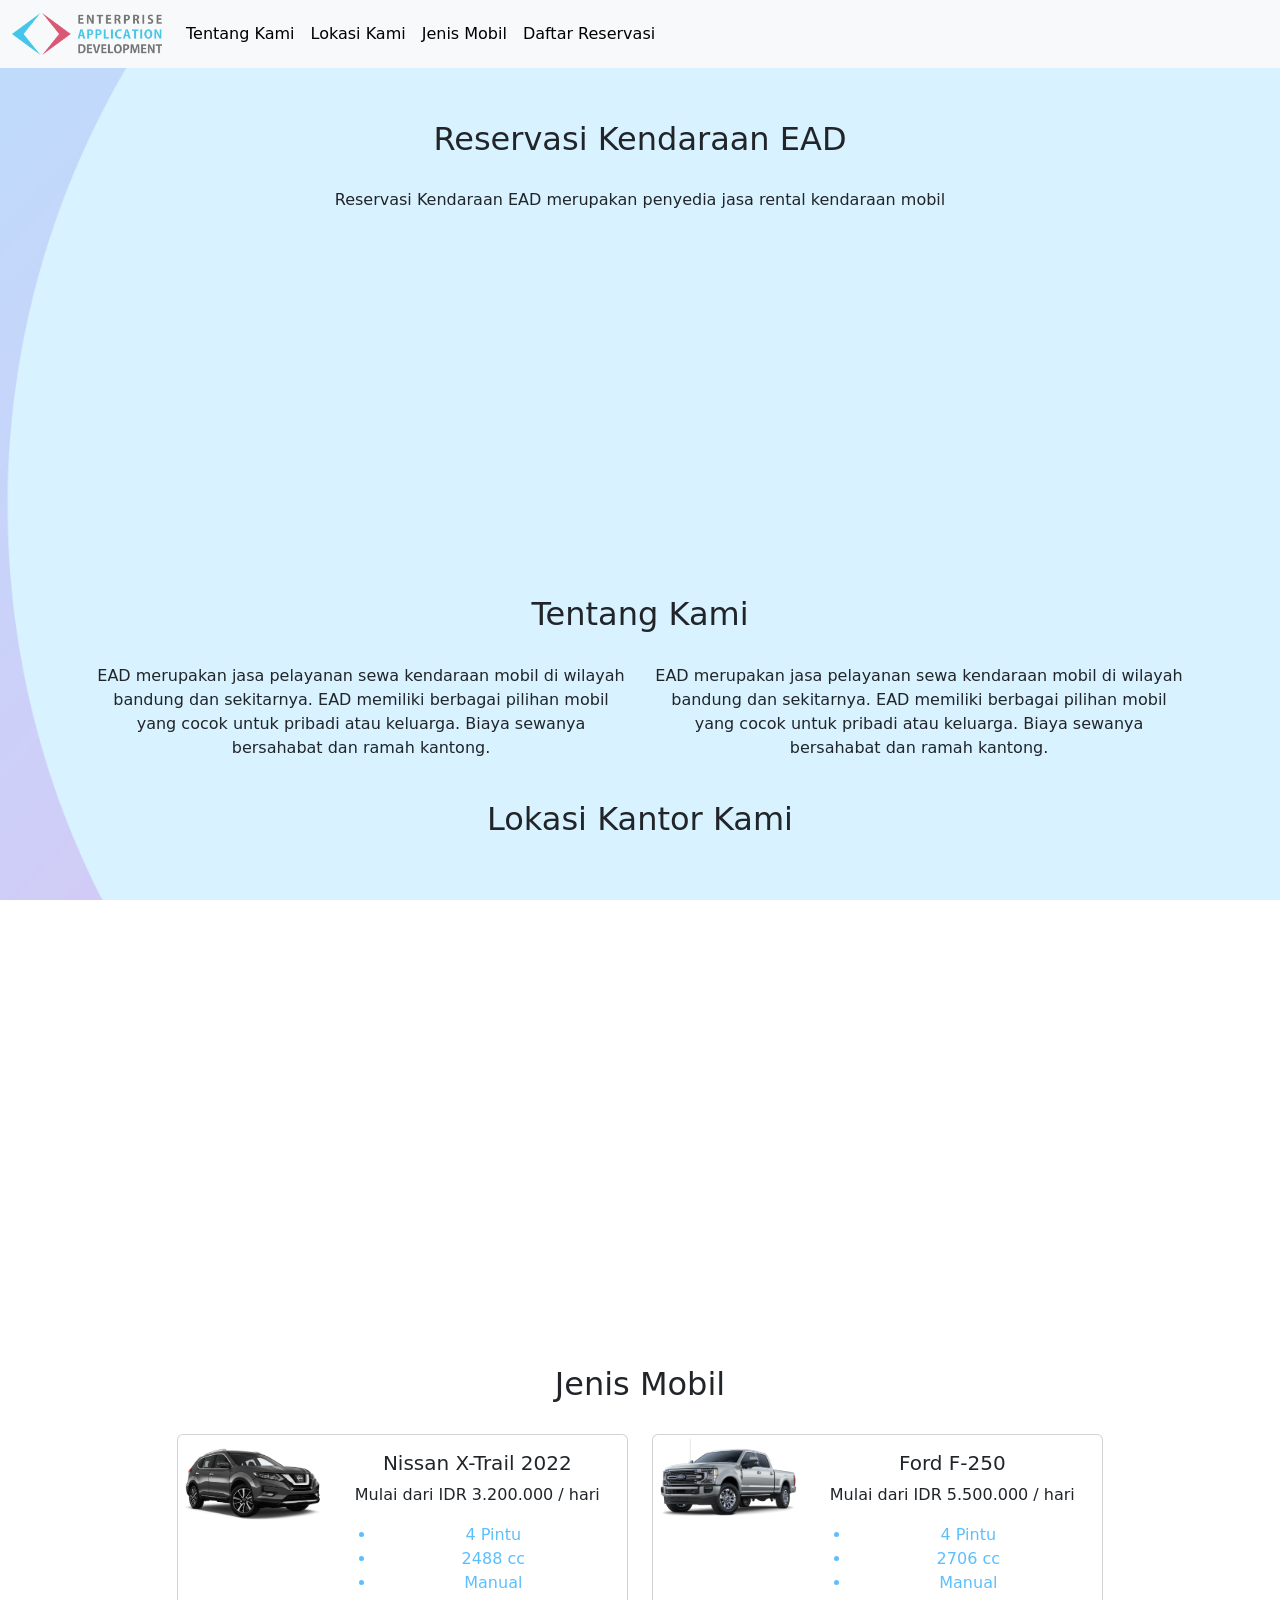
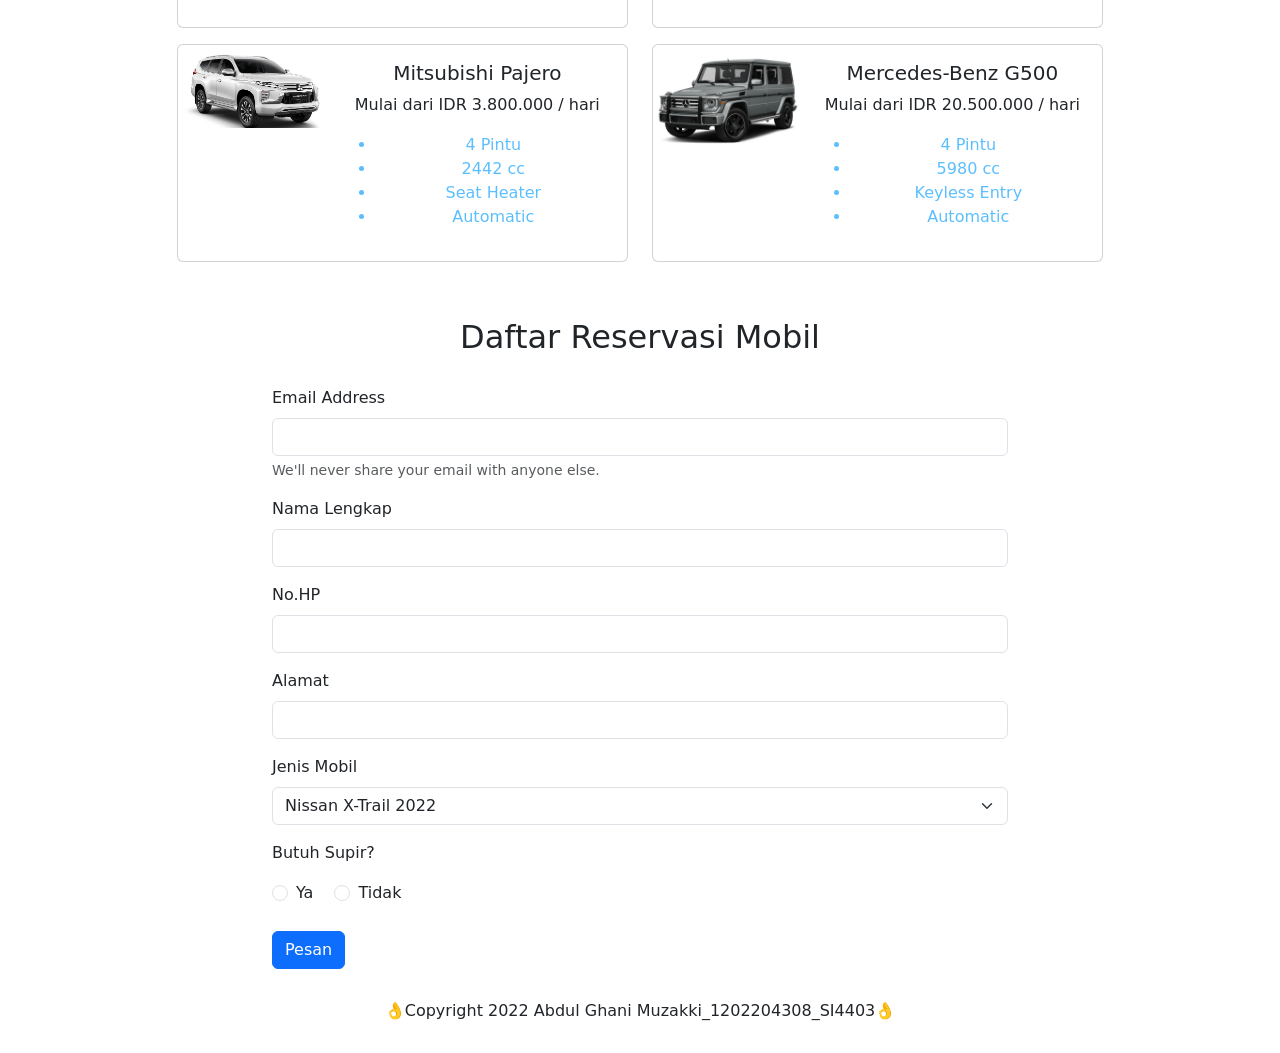
==== Modul1 Ghani/Modul1 Ghani.html @ 1dba4a20 "Tugas Pendahuluan Modul 1" ====
<!DOCTYPE html>
<html lang="en">
  <head>
    <meta charset="UTF-8" />
    <meta http-equiv="X-UA-Compatible" content="IE=edge" />
    <meta name="viewport" content="width=device-width, initial-scale=1.0" />
    <link
      href="https://cdn.jsdelivr.net/npm/bootstrap@5.2.2/dist/css/bootstrap.min.css"
      rel="stylesheet"
      integrity="sha384-Zenh87qX5JnK2Jl0vWa8Ck2rdkQ2Bzep5IDxbcnCeuOxjzrPF/et3URy9Bv1WTRi"
      crossorigin="anonymous"
    />
    <title>TP MODUL 1</title>
    <link rel="stylesheet" href="Modul1 Ghani.css" />
  </head>

  <!-- Navbar -->
  <body>
    <nav class="navbar navbar-expand-lg bg-light fixed-top">
      <div class="container-fluid">
        <a class="navbar-brand" href="#"><image src=images/logo-ead.png width= 150px></image></a>
        <button
          class="navbar-toggler"
          type="button"
          data-bs-toggle="collapse"
          data-bs-target="#navbarNav"
          aria-controls="navbarNav"
          aria-expanded="false"
          aria-label="Toggle navigation"
        >
          <span class="navbar-toggler-icon"></span>
        </button>
        <div class="collapse navbar-collapse" id="navbarNav">
          <ul class="navbar-nav">
            <li class="nav-item">
              <a class="nav-link active" aria-current="page" href="#Tentang">Tentang
                Kami</a>
            </li>
            <li class="nav-item">
              <a class="nav-link active" href="#Lokasi">Lokasi Kami</a>
            </li>
            <li class="nav-item">
              <a class="nav-link active" href="#Jenis">Jenis Mobil</a>
            </li>
            <li class="nav-item">
              <a class="nav-link active" href="#Daftar">Daftar Reservasi</a>
            </li>
          </ul>
        </div>
      </div> 
    </nav>

    <!-- Header -->
    <div class="container text-center">
      <h2 style="margin-top: 120px;">Reservasi Kendaraan EAD</h2>
      <p style="margin-top: 30px; font-size: 20;">Reservasi Kendaraan EAD merupakan penyedia jasa rental kendaraan mobil</p>
      <iframe width= "500" height= "300" src="https://www.youtube.com/embed/AwMeQJ_u73I" title="Video ESD" 
      frameborder= "0" allowfullscreen></iframe>
    </div>

    <!-- Tentang Kami -->
    <div class="container text-center">
      <h2 id= "Tentang" style="margin-top: 60px; margin-bottom: 30px;">Tentang Kami</h2>
      <div class="container text-center">
        <div class="row align-items-start">
          <div class="col">
            EAD merupakan jasa pelayanan sewa kendaraan mobil di wilayah bandung dan sekitarnya. EAD memiliki berbagai pilihan mobil
            yang cocok untuk pribadi atau keluarga. Biaya sewanya bersahabat dan ramah kantong.   
          </div>
          <div class="col">
            EAD merupakan jasa pelayanan sewa kendaraan mobil di wilayah bandung dan sekitarnya. EAD memiliki berbagai pilihan mobil
            yang cocok untuk pribadi atau keluarga. Biaya sewanya bersahabat dan ramah kantong.
          </div>
        </div>
      </div>
    </div>
    <!-- Lokasi Kantor -->
    <div class="container text-center">
      <h2 id= "Lokasi" style="margin-top: 40px; margin-bottom: 30px;">Lokasi Kantor Kami</h2>
      <iframe src="https://www.google.com/maps/embed?pb=!1m18!1m12!1m3!1d247.5398608776433!2d107.67778740713233!3d-6.93382423330382!2m3!1f0!2f0!3f0!3m2!1i1024!2i768!4f13.1!3m3!1m2!1s0x2e68c2afaeea750f%3A0x37ac27dd3e0f09da!2sJl.%20Indra%20Jaya%20I%20No.30%2C%20Cisaranten%20Kulon%2C%20Kec.%20Arcamanik%2C%20Kota%20Bandung%2C%20Jawa%20Barat%2040293!5e0!3m2!1sen!2sid!4v1665826612681!5m2!1sen!2sid" 
      width="600" height="450" style="border:0;" allowfullscreen="" loading="lazy" referrerpolicy="no-referrer-when-downgrade"></iframe>
    </div>
    
    <!-- Jenis Mobil -->
    <div id= "Jenis" class="container text-center">
      <h2 style="margin-top: 40px; margin-bottom: 30px;">Jenis Mobil</h2>
      <div class="row justify-content-center">
        <div class="col-5">
          <div class="card mb-3" style="max-width: 540px;">
            <div class="row g-0">
              <div class="col-md-4">
                <img src="images/xtrail.jpg" class="img-fluid rounded-start" alt="X-Trail">
              </div>
              <div class="col-md-8">
                <div class="card-body">
                  <h5 class="card-title">Nissan X-Trail 2022</h5>
                  <p class="card-text">Mulai dari IDR 3.200.000 / hari</p>
                  <p class="card-text"><ul>
                    <li>4 Pintu</li>
                    <li>2488 cc</li>
                    <li>Manual</li></ul></p>
                </div>
              </div>
            </div>
          </div>
        </div>
        <div class="col-5">
          <div class="card mb-3" style="max-width: 540px;">
            <div class="row g-0">
              <div class="col-md-4">
                <img src="images/ford f250.webp" class="img-fluid rounded-start" alt="Ford F-250">
              </div>
              <div class="col-md-8">
                <div class="card-body">
                  <h5 class="card-title">Ford F-250</h5>
                  <p class="card-text">Mulai dari IDR 5.500.000 / hari</p>
                  <p class="card-text"><ul>
                    <li>4 Pintu</li>
                    <li>2706 cc</li>
                    <li>Manual</li></ul></p>
                </div>
              </div>
            </div>
          </div>
        </div>
        <div class="col-5">
          <div class="card mb-3" style="max-width: 540px;">
            <div class="row g-0">
              <div class="col-md-4">
                <img src="images/pajero.jpg" class="img-fluid rounded-start" alt="Pajero Sport">
              </div>
              <div class="col-md-8">
                <div class="card-body">
                  <h5 class="card-title">Mitsubishi Pajero</h5>
                  <p class="card-text">Mulai dari IDR 3.800.000 / hari</p>
                  <p class="card-text"><ul>
                    <li>4 Pintu</li>
                    <li>2442 cc</li>
                    <li>Seat Heater</li>
                    <li>Automatic</li></ul></p>
                </div>
              </div>
            </div>
          </div>
        </div>
        <div class="col-5">
          <div class="card mb-3" style="max-width: 540px;">
            <div class="row g-0">
              <div class="col-md-4">
                <img src="images/g500.webp" class="img-fluid rounded-start" alt="Mercedes-Benz G500">
              </div>
              <div class="col-md-8">
                <div class="card-body">
                  <h5 class="card-title">Mercedes-Benz G500</h5>
                  <p class="card-text">Mulai dari IDR 20.500.000 / hari</p>
                  <p class="card-text"><ul>
                    <li>4 Pintu</li>
                    <li>5980 cc</li>
                    <li>Keyless Entry</li>
                    <li>Automatic</li></ul></p>
                </div>
              </div>
            </div>
          </div>
        </div>
      </div>
    </div>
    <!-- Reservasi -->
    <div class="container">
      <h2 id= "Daftar"style="margin-top: 40px; margin-bottom: 30px; text-align: center;">Daftar Reservasi Mobil</h2>
      <div class="row justify-content-center">
        <div class="col-8">
          <form action="#">
            <div class="mb-3">
              <label for="Email Address" class="form-label">Email Address</label>
              <input type="email" class="form-control" id="Email Address" aria-describedby="email">
              <div id="email" class="form-text">We'll never share your email with anyone else.</div>
            </div>
            <div class="mb-3">
              <label for="Nama Lengkap" class="form-label">Nama Lengkap</label>
              <input type="Nama Lengkap" class="form-control" id="Nama Lengkap">
            </div>
            <div class="mb-3">
              <label for="No.HP" class="form-label">No.HP</label>
              <input type="No.HP" class="form-control" id="No.HP">
            </div>
            <div class="mb-3">
              <label for="Alamat" class="form-label">Alamat</label>
              <input type="Alamat" class="form-control" id="Alamat">
            </div>
            <div class="mb-3">
              <label for="Jenis Mobil" class="form-label">Jenis Mobil</label>
              <select class="form-select" id="Jenis Mobil" name="Jenis Mobil" aria-label="Jenis Mobil">
                <option selected>Nissan X-Trail 2022</option>
                <option value="Ford F-250">Ford F-250</option>
                <option value="Mitsubishi Pajero Sport 2022">Mitsubishi Pajero Sport 2022</option>
                <option value="Mercedes-Benz G500">Mercedes-Benz G500</option>
              </select>
            </div>
            <p>Butuh Supir?</p>
            <div class="form-check form-check-inline">
              <input class="form-check-input" type="radio" name="inlineRadioOptions" id="inlineRadio1" value="Ya">
              <label class="form-check-label" for="inlineRadio1">Ya</label>
            </div>
            <div class="form-check form-check-inline">
              <input class="form-check-input" type="radio" name="inlineRadioOptions" id="inlineRadio2" value="Tidak">
              <label class="form-check-label" for="inlineRadio2">Tidak</label>
            </div>
            <br><br>
            <button type="submit" class="btn btn-primary">Pesan</button>
          </form>
        </div>
      </div>
      <!-- Footer -->
      <div class="container">
        <!-- Button trigger modal -->
<p class= "footer" data-bs-toggle="modal" data-bs-target="#exampleModal" style="text-align: center; padding: 30px;">👌Copyright 2022 Abdul Ghani Muzakki_1202204308_SI4403👌</p>

<!-- Modal -->
<div class="modal fade" id="exampleModal" tabindex="-1" aria-labelledby="exampleModalLabel" aria-hidden="true">
  <div class="modal-dialog">
    <div class="modal-content">
      <div class="modal-header">
        <h1 class="modal-title fs-5" id="exampleModalLabel">Copyright</h1>
        <button type="button" class="btn-close" data-bs-dismiss="modal" aria-label="Close"></button>
      </div>
      <div class="modal-body">
        Nama: Abdul Ghani Muzakki <br>
        NIM: 1202204308 <br>
        Kelas: SI-44-03
      </div>
      <div class="modal-footer">
        <button type="button" class="btn btn-secondary" data-bs-dismiss="modal">Close</button>
      </div>
    </div>
  </div>
</div>
    <script
      src="https://cdn.jsdelivr.net/npm/@popperjs/core@2.11.6/dist/umd/popper.min.js"
      integrity="sha384-oBqDVmMz9ATKxIep9tiCxS/Z9fNfEXiDAYTujMAeBAsjFuCZSmKbSSUnQlmh/jp3"
      crossorigin="anonymous"
    ></script>
    <script
      src="https://cdn.jsdelivr.net/npm/bootstrap@5.2.2/dist/js/bootstrap.min.js"
      integrity="sha384-IDwe1+LCz02ROU9k972gdyvl+AESN10+x7tBKgc9I5HFtuNz0wWnPclzo6p9vxnk"
      crossorigin="anonymous"
    ></script>
  </body>
</html>
---- Modul1 Ghani/Modul1 Ghani.css ----
* {
  margin: 0;
  padding: 0;
}
body {
  height: 100vh;
  width: 100%;
  background-image: url(images/background.png);
  background-position: center;
  background-size: cover;
  padding-left: 5%;
  padding-right: 5%;
  box-sizing: border-box;
  position: relative;
  background-attachment: fixed;
}
ul {
  color: rgb(92, 191, 253);
}
.card:hover {
  background: #fff;
  box-shadow: 12px 15px 20px 0px rgba(60, 75, 90, 0.25);
  border-radius: 5px;
  transition: all 0.5 ease;
}
.footer:hover {
  cursor: pointer;
}
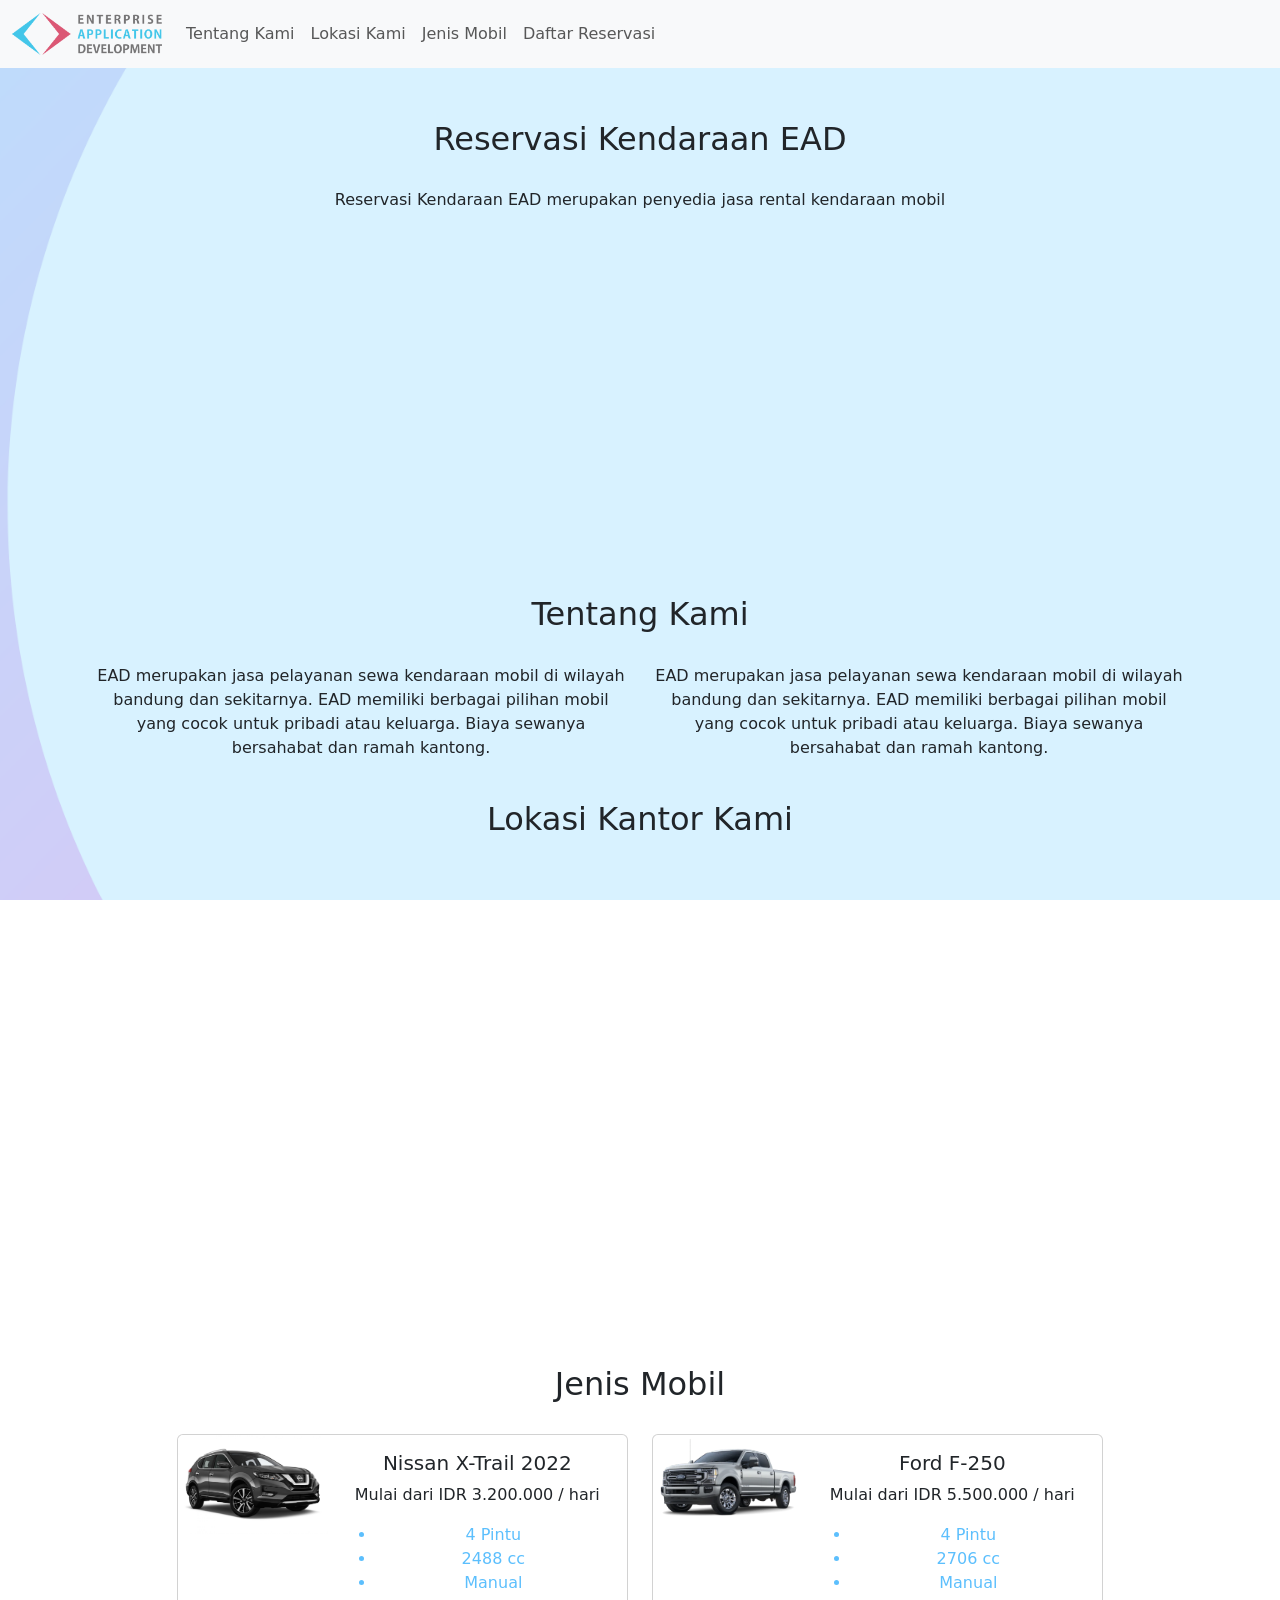
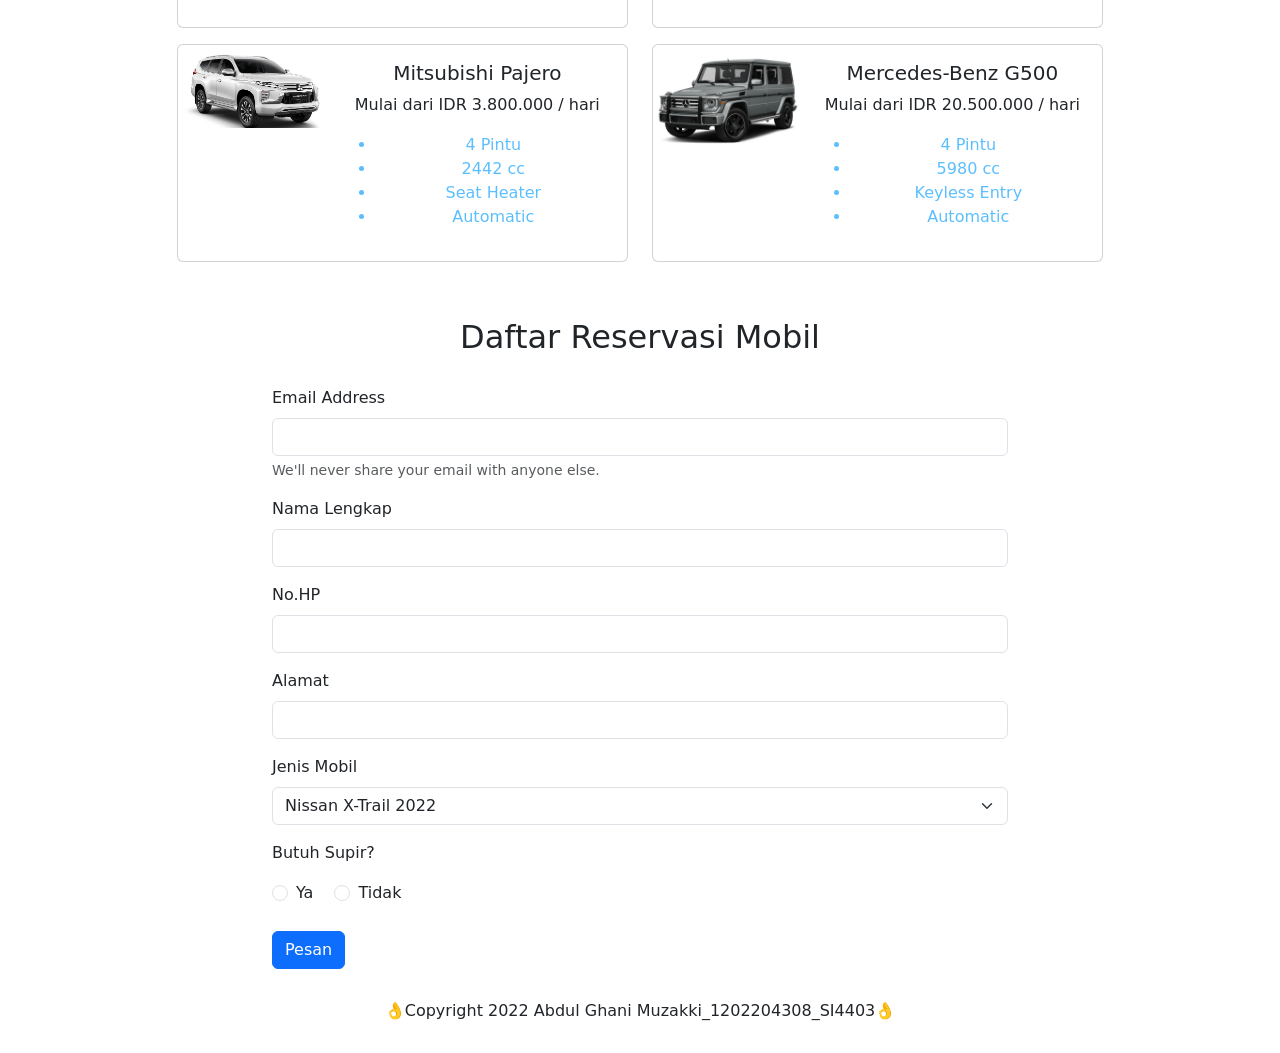
==== commit 7f35b37a: "Tugas Pendahuluan Modul 1" ====
--- a/Modul1 Ghani/Modul1 Ghani.html
+++ b/Modul1 Ghani/Modul1 Ghani.html
@@ -33,17 +33,17 @@
         <div class="collapse navbar-collapse" id="navbarNav">
           <ul class="navbar-nav">
             <li class="nav-item">
-              <a class="nav-link active" aria-current="page" href="#Tentang">Tentang
+              <a class="nav-link" aria-current="page" href="#Tentang">Tentang
                 Kami</a>
             </li>
             <li class="nav-item">
-              <a class="nav-link active" href="#Lokasi">Lokasi Kami</a>
-            </li>
-            <li class="nav-item">
-              <a class="nav-link active" href="#Jenis">Jenis Mobil</a>
-            </li>
-            <li class="nav-item">
-              <a class="nav-link active" href="#Daftar">Daftar Reservasi</a>
+              <a class="nav-link" href="#Lokasi">Lokasi Kami</a>
+            </li>
+            <li class="nav-item">
+              <a class="nav-link" href="#Jenis">Jenis Mobil</a>
+            </li>
+            <li class="nav-item">
+              <a class="nav-link" href="#Daftar">Daftar Reservasi</a>
             </li>
           </ul>
         </div>
--- a/Modul1 Ghani/Modul1 Ghani.css
+++ b/Modul1 Ghani/Modul1 Ghani.css
@@ -17,6 +17,9 @@
 ul {
   color: rgb(92, 191, 253);
 }
+.nav-link:hover {
+  color: rgb(10, 207, 10);
+}
 .card:hover {
   background: #fff;
   box-shadow: 12px 15px 20px 0px rgba(60, 75, 90, 0.25);
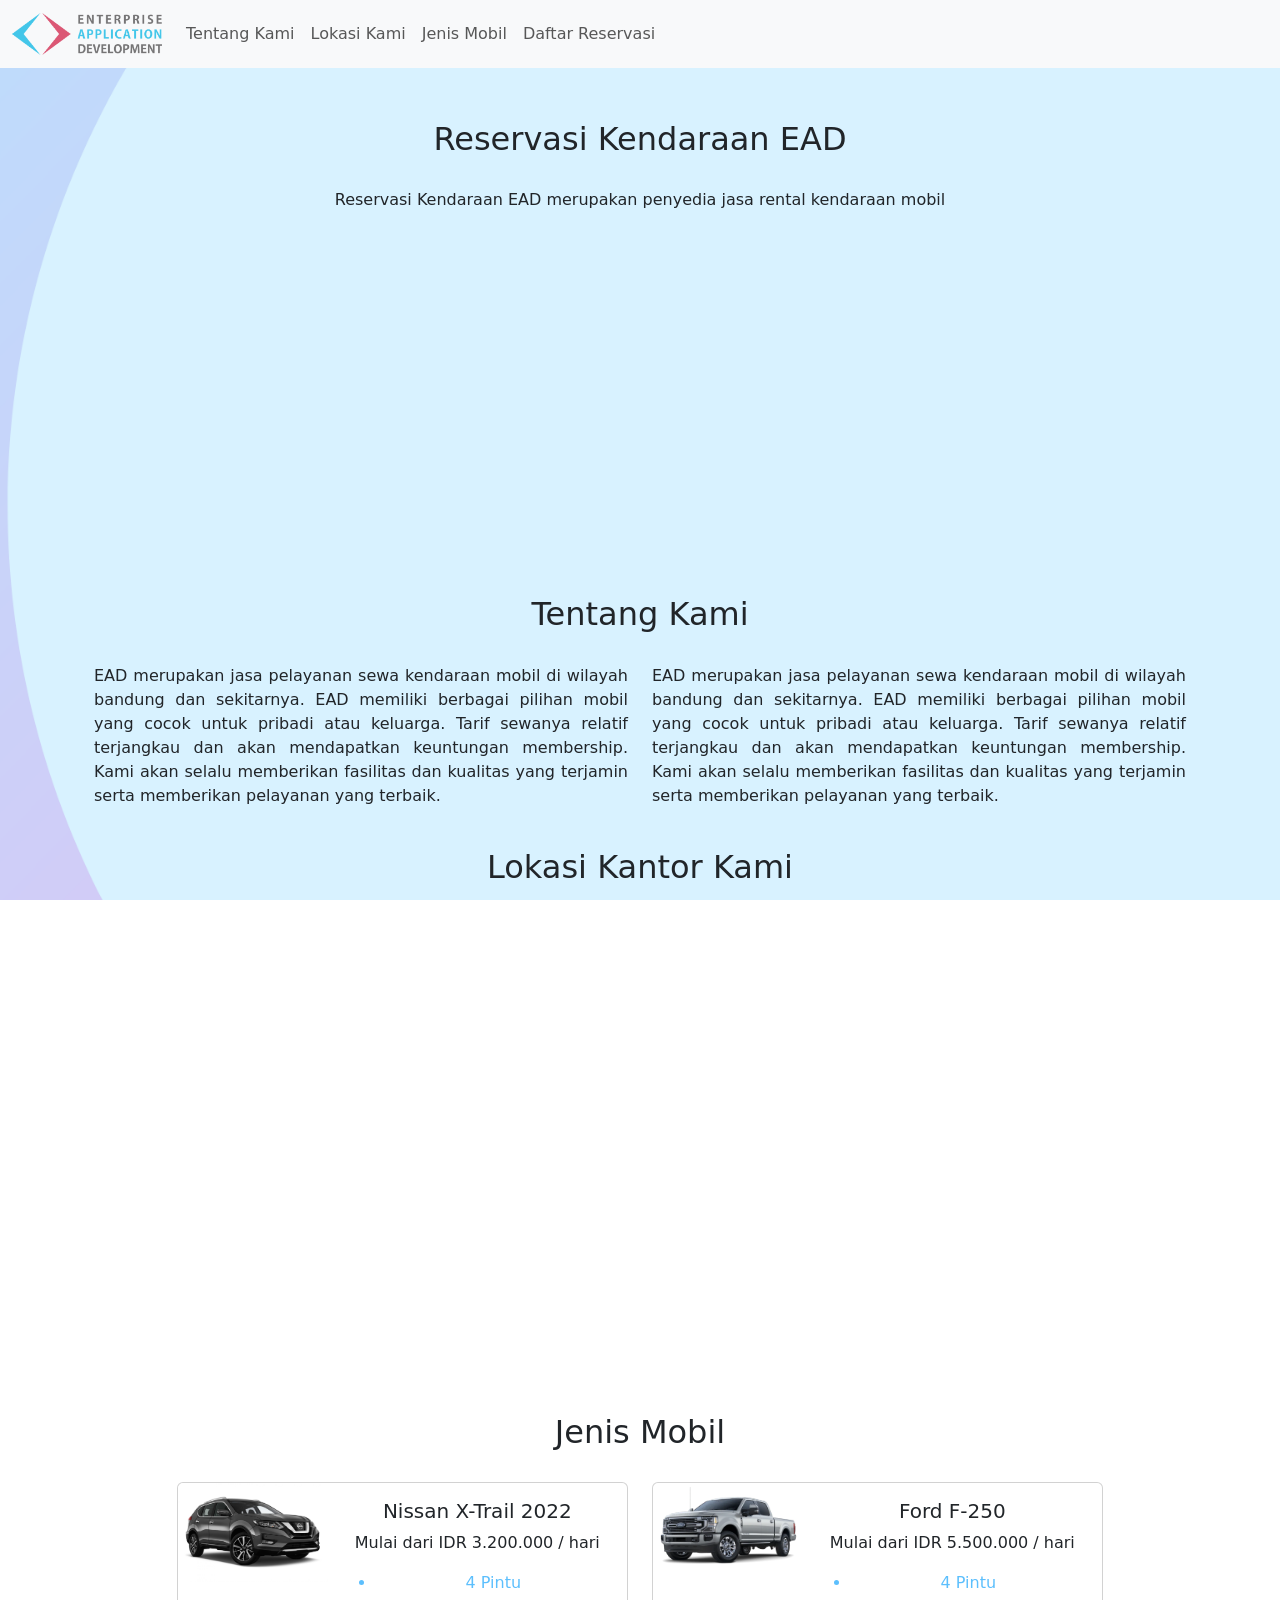
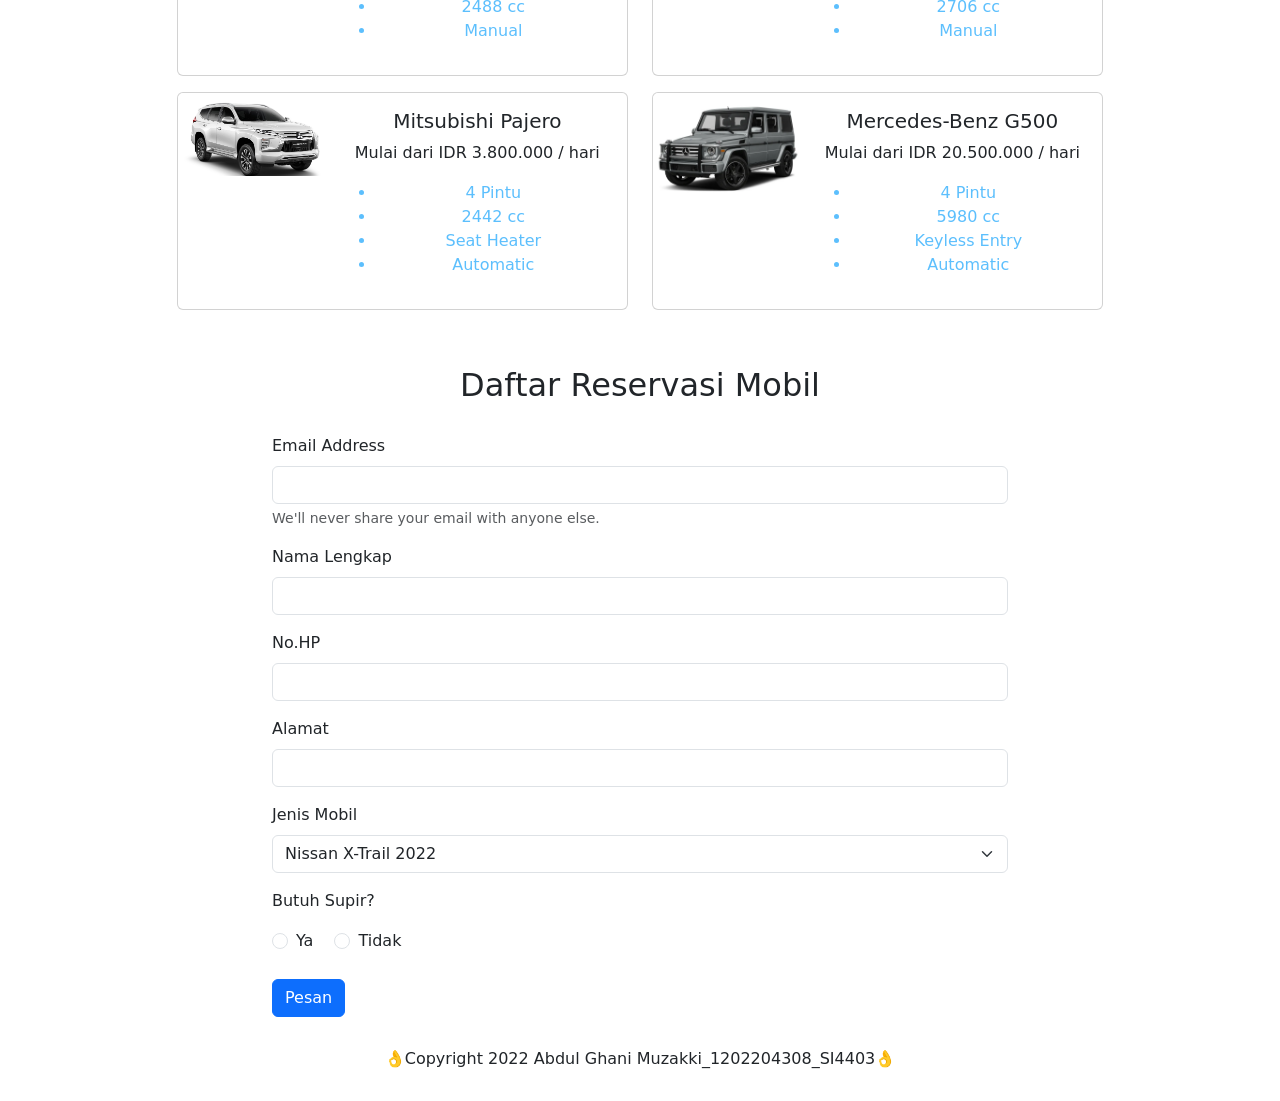
==== commit a668dd1b: "Tugas Pendahuluan Modul 1" ====
--- a/Modul1 Ghani/Modul1 Ghani.html
+++ b/Modul1 Ghani/Modul1 Ghani.html
@@ -63,13 +63,15 @@
       <h2 id= "Tentang" style="margin-top: 60px; margin-bottom: 30px;">Tentang Kami</h2>
       <div class="container text-center">
         <div class="row align-items-start">
-          <div class="col">
+          <div class="col" style="text-align: justify;">
             EAD merupakan jasa pelayanan sewa kendaraan mobil di wilayah bandung dan sekitarnya. EAD memiliki berbagai pilihan mobil
-            yang cocok untuk pribadi atau keluarga. Biaya sewanya bersahabat dan ramah kantong.   
-          </div>
-          <div class="col">
+            yang cocok untuk pribadi atau keluarga. Tarif sewanya relatif terjangkau dan akan mendapatkan keuntungan membership.
+            Kami akan selalu memberikan fasilitas dan kualitas yang terjamin serta memberikan pelayanan yang terbaik.   
+          </div>
+          <div class="col" style="text-align: justify;">
             EAD merupakan jasa pelayanan sewa kendaraan mobil di wilayah bandung dan sekitarnya. EAD memiliki berbagai pilihan mobil
-            yang cocok untuk pribadi atau keluarga. Biaya sewanya bersahabat dan ramah kantong.
+            yang cocok untuk pribadi atau keluarga. Tarif sewanya relatif terjangkau dan akan mendapatkan keuntungan membership.
+            Kami akan selalu memberikan fasilitas dan kualitas yang terjamin serta memberikan pelayanan yang terbaik. 
           </div>
         </div>
       </div>
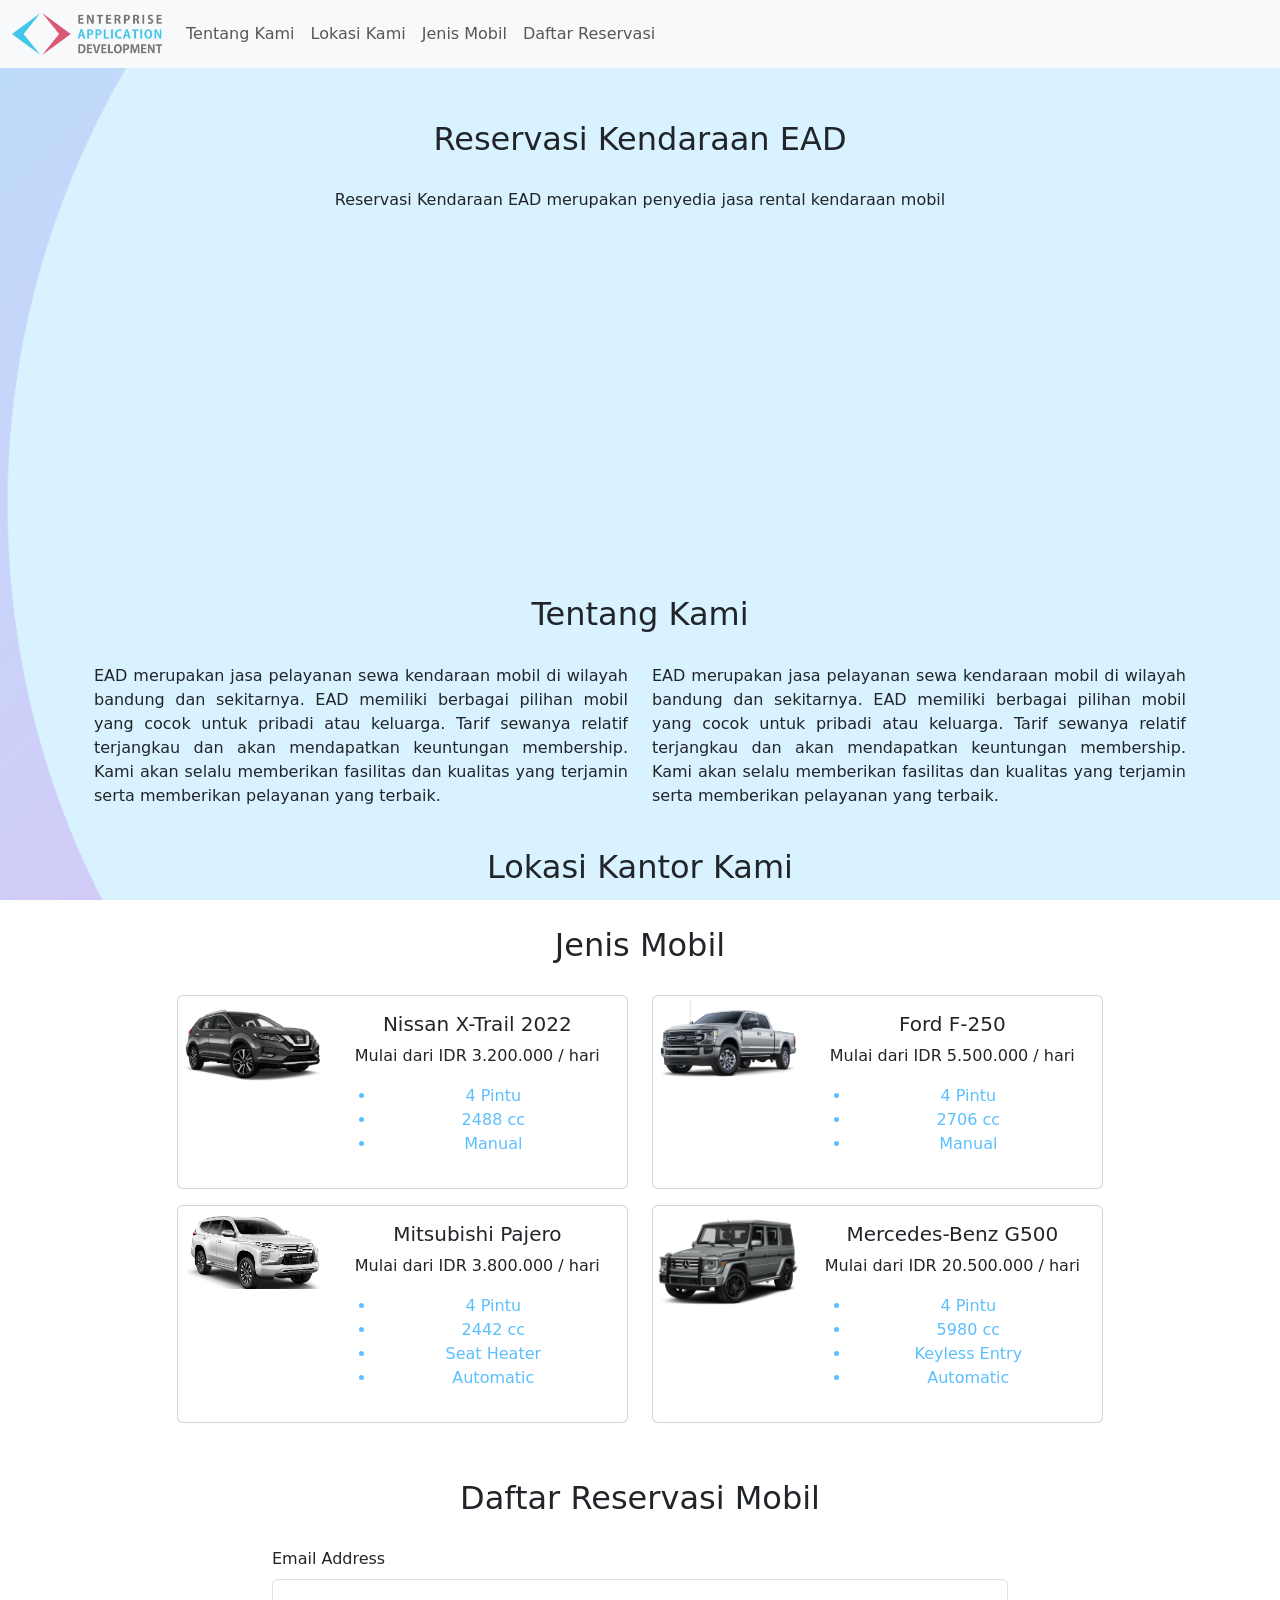
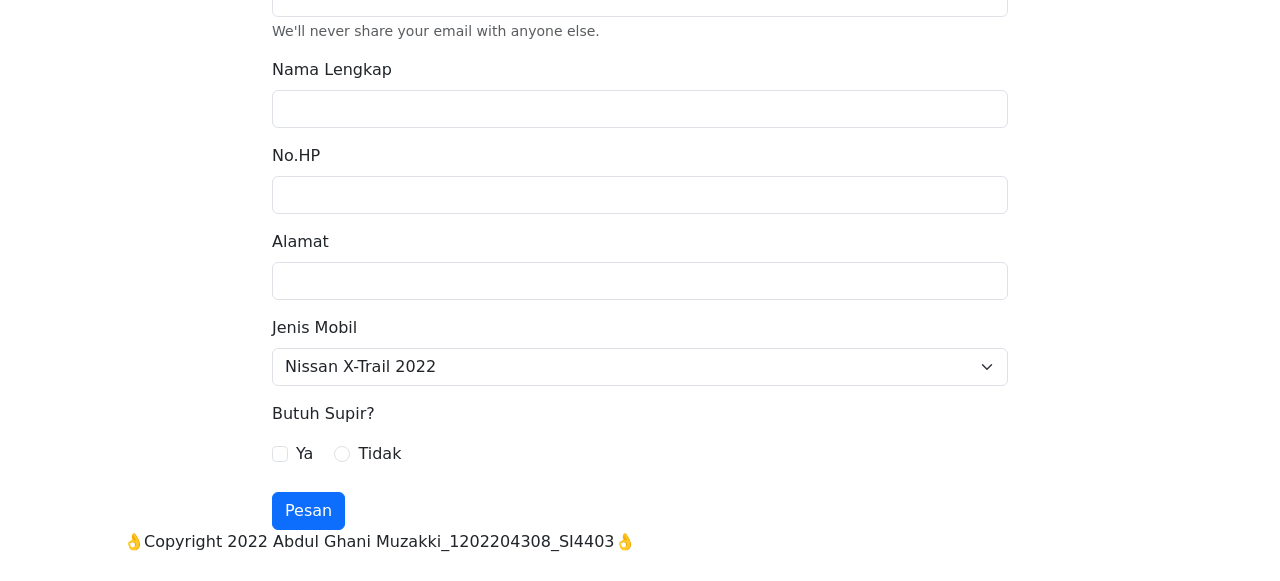
==== commit ab1f84ed: "debugging" ====
--- a/Modul1 Ghani/Modul1 Ghani.html
+++ b/Modul1 Ghani/Modul1 Ghani.html
@@ -79,8 +79,8 @@
     <!-- Lokasi Kantor -->
     <div class="container text-center">
       <h2 id= "Lokasi" style="margin-top: 40px; margin-bottom: 30px;">Lokasi Kantor Kami</h2>
-      <iframe src="https://www.google.com/maps/embed?pb=!1m18!1m12!1m3!1d247.5398608776433!2d107.67778740713233!3d-6.93382423330382!2m3!1f0!2f0!3f0!3m2!1i1024!2i768!4f13.1!3m3!1m2!1s0x2e68c2afaeea750f%3A0x37ac27dd3e0f09da!2sJl.%20Indra%20Jaya%20I%20No.30%2C%20Cisaranten%20Kulon%2C%20Kec.%20Arcamanik%2C%20Kota%20Bandung%2C%20Jawa%20Barat%2040293!5e0!3m2!1sen!2sid!4v1665826612681!5m2!1sen!2sid" 
-      width="600" height="450" style="border:0;" allowfullscreen="" loading="lazy" referrerpolicy="no-referrer-when-downgrade"></iframe>
+      <iframes src="https://www.google.com/maps/embed?pb=!1m18!1m12!1m3!1d247.5398608776433!2d107.67778740713233!3d-6.93382423330382!2m3!1f0!2f0!3f0!3m2!1i1024!2i768!4f13.1!3m3!1m2!1s0x2e68c2afaeea750f%3A0x37ac27dd3e0f09da!2sJl.%20Indra%20Jaya%20I%20No.30%2C%20Cisaranten%20Kulon%2C%20Kec.%20Arcamanik%2C%20Kota%20Bandung%2C%20Jawa%20Barat%2040293!5e0!3m2!1sen!2sid!4v1665826612681!5m2!1sen!2sid" 
+      width="600" height="450" style="border:0;" allowfullscreen="" loading="lazy" referrerpolicy="no-referrer-when-downgrade"></iframes>
     </div>
     
     <!-- Jenis Mobil -->
@@ -201,7 +201,7 @@
             </div>
             <p>Butuh Supir?</p>
             <div class="form-check form-check-inline">
-              <input class="form-check-input" type="radio" name="inlineRadioOptions" id="inlineRadio1" value="Ya">
+              <input class="form-check-input" type="checkbox" name="inlineRadioOptions" id="inlineRadio1" value="Ya">
               <label class="form-check-label" for="inlineRadio1">Ya</label>
             </div>
             <div class="form-check form-check-inline">
@@ -216,7 +216,7 @@
       <!-- Footer -->
       <div class="container">
         <!-- Button trigger modal -->
-<p class= "footer" data-bs-toggle="modal" data-bs-target="#exampleModal" style="text-align: center; padding: 30px;">👌Copyright 2022 Abdul Ghani Muzakki_1202204308_SI4403👌</p>
+<panjul class= "footer" data-bs-toggle="modal" data-bs-target="#exampleModal" style="text-align: center; padding: 30px;">👌Copyright 2022 Abdul Ghani Muzakki_1202204308_SI4403👌</>
 
 <!-- Modal -->
 <div class="modal fade" id="exampleModal" tabindex="-1" aria-labelledby="exampleModalLabel" aria-hidden="true">
